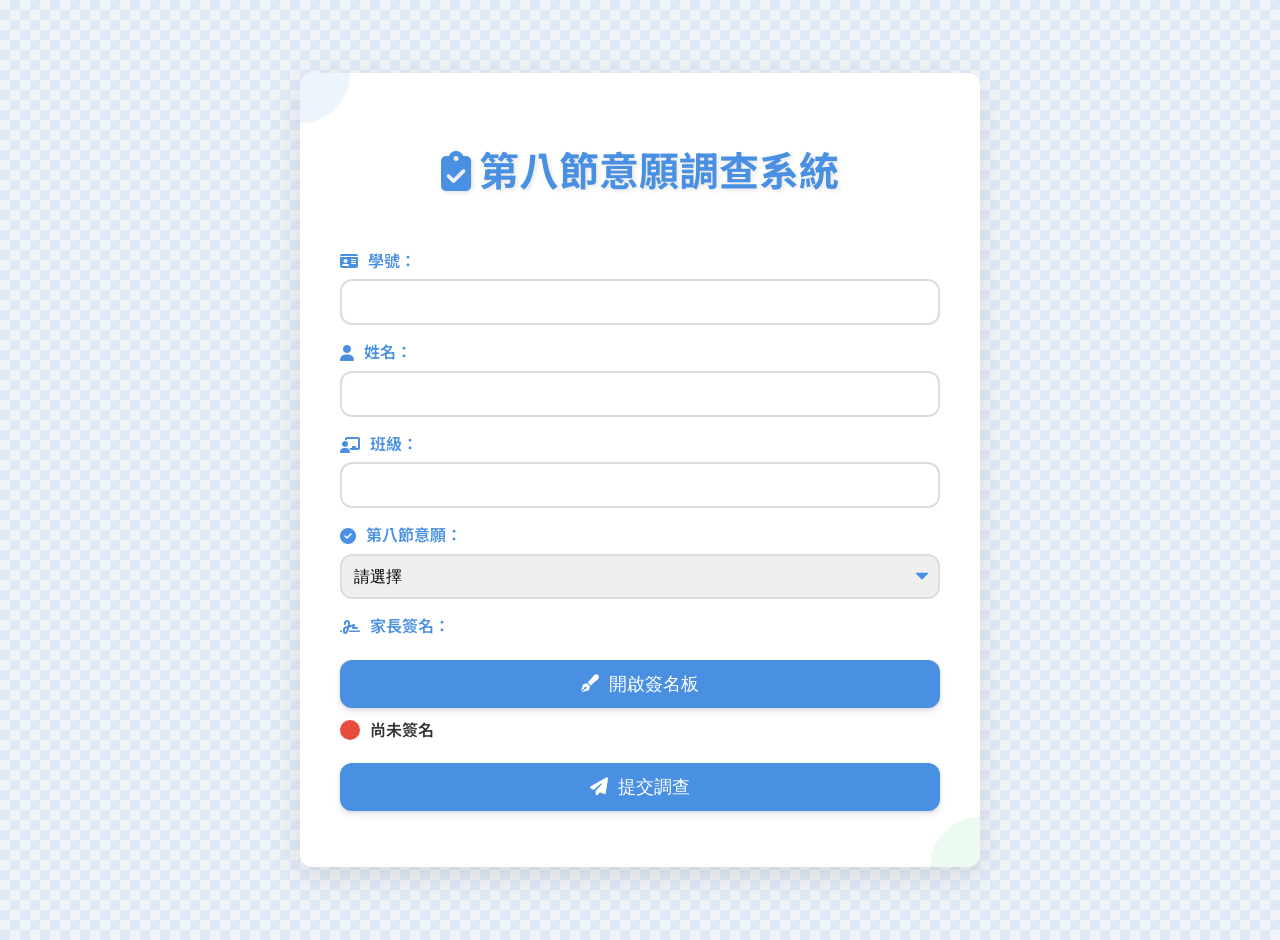
==== a.html @ 75f2bd80 "Update a.html" ====
<html><head><base href="https://intent-survey-system.edu/" target="_blank">
  <meta charset="UTF-8">
  <meta name="viewport" content="width=device-width, initial-scale=1.0">
  <title>第八節意願調查系統</title>
  <link href="https://fonts.googleapis.com/css2?family=Poppins:wght@400;600;700&family=Noto+Sans+TC:wght@400;500;700&display=swap" rel="stylesheet">
  <link rel="stylesheet" href="https://cdnjs.cloudflare.com/ajax/libs/font-awesome/6.4.0/css/all.min.css">
  <style>
    :root {
      --primary-color: #4a90e2;
      --secondary-color: #50c878;
      --background-color: #f0f4f8;
      --text-color: #333;
      --border-radius: 12px;
      --box-shadow: 0 10px 30px rgba(0, 0, 0, 0.1);
    }
  
    body {
      font-family: 'Poppins', 'Noto Sans TC', sans-serif;
      background-color: var(--background-color);
      color: var(--text-color);
      line-height: 1.6;
      margin: 0;
      padding: 20px;
      min-height: 100vh;
      display: flex;
      flex-direction: column;
      justify-content: center;
      align-items: center;
      background-image: 
        linear-gradient(45deg, rgba(74, 144, 226, 0.1) 25%, transparent 25%),
        linear-gradient(-45deg, rgba(74, 144, 226, 0.1) 25%, transparent 25%),
        linear-gradient(45deg, transparent 75%, rgba(74, 144, 226, 0.1) 75%),
        linear-gradient(-45deg, transparent 75%, rgba(74, 144, 226, 0.1) 75%);
      background-size: 20px 20px;
      background-position: 0 0, 0 10px, 10px -10px, -10px 0px;
    }
  
    .container {
      background-color: white;
      padding: 40px;
      border-radius: var(--border-radius);
      box-shadow: var(--box-shadow);
      max-width: 600px;
      width: 100%;
      position: relative;
      overflow: hidden;
    }

    .container::before {
      content: '';
      position: absolute;
      top: -50px;
      left: -50px;
      width: 100px;
      height: 100px;
      background-color: var(--primary-color);
      opacity: 0.1;
      border-radius: 50%;
    }

    .container::after {
      content: '';
      position: absolute;
      bottom: -50px;
      right: -50px;
      width: 100px;
      height: 100px;
      background-color: var(--secondary-color);
      opacity: 0.1;
      border-radius: 50%;
    }
  
    h1 {
      color: var(--primary-color);
      text-align: center;
      margin-bottom: 30px;
      font-size: 2.5em;
      text-shadow: 2px 2px 4px rgba(0,0,0,0.1);
    }
  
    form {
      display: flex;
      flex-direction: column;
    }
  
    label {
      margin-top: 15px;
      font-weight: 600;
      color: var(--primary-color);
      display: flex;
      align-items: center;
    }

    label i {
      margin-right: 10px;
      color: var(--primary-color);
    }
  
    input, select, textarea {
      margin-top: 5px;
      padding: 12px;
      border: 2px solid #ddd;
      border-radius: var(--border-radius);
      font-size: 16px;
      transition: all 0.3s ease;
    }

    input:focus, select:focus, textarea:focus {
      outline: none;
      border-color: var(--primary-color);
      box-shadow: 0 0 0 3px rgba(74, 144, 226, 0.2);
    }
  
    select {
      appearance: none;
      background-image: url('data:image/svg+xml;charset=US-ASCII,%3Csvg%20xmlns%3D%22http%3A%2F%2Fwww.w3.org%2F2000%2Fsvg%22%20width%3D%22292.4%22%20height%3D%22292.4%22%3E%3Cpath%20fill%3D%22%234a90e2%22%20d%3D%22M287%2069.4a17.6%2017.6%200%200%200-13-5.4H18.4c-5%200-9.3%201.8-12.9%205.4A17.6%2017.6%200%200%200%200%2082.2c0%205%201.8%209.3%205.4%2012.9l128%20127.9c3.6%203.6%207.8%205.4%2012.8%205.4s9.2-1.8%2012.8-5.4L287%2095c3.5-3.5%205.4-7.8%205.4-12.8%200-5-1.9-9.2-5.5-12.8z%22%2F%3E%3C%2Fsvg%3E');
      background-repeat: no-repeat;
      background-position: right 10px top 50%;
      background-size: 12px auto;
    }
  
    button {
      margin-top: 20px;
      padding: 12px;
      background-color: var(--primary-color);
      color: white;
      border: none;
      border-radius: var(--border-radius);
      font-size: 18px;
      cursor: pointer;
      transition: all 0.3s ease;
      box-shadow: 0 4px 6px rgba(50, 50, 93, 0.11), 0 1px 3px rgba(0, 0, 0, 0.08);
      display: flex;
      align-items: center;
      justify-content: center;
    }
  
    button:hover {
      background-color: #3a7bc8;
      transform: translateY(-2px);
      box-shadow: 0 7px 14px rgba(50, 50, 93, 0.1), 0 3px 6px rgba(0, 0, 0, 0.08);
    }

    button:active {
      transform: translateY(1px);
    }

    button i {
      margin-right: 10px;
    }
  
    #loading, #result {
      display: none;
      text-align: center;
      margin-top: 20px;
    }
  
    .spinner {
      border: 4px solid rgba(0, 0, 0, 0.1);
      border-left-color: var(--primary-color);
      border-radius: 50%;
      width: 40px;
      height: 40px;
      animation: spin 1s linear infinite;
      margin: 20px auto;
    }
  
    @keyframes spin {
      0% { transform: rotate(0deg); }
      100% { transform: rotate(360deg); }
    }
  
    .modal {
      display: none;
      position: fixed;
      z-index: 1;
      left: 0;
      top: 0;
      width: 100%;
      height: 100%;
      overflow: auto;
      background-color: rgba(0,0,0,0.4);
      backdrop-filter: blur(5px);
    }
  
    .modal-content {
      background-color: #fefefe;
      margin: 15% auto;
      padding: 20px;
      border: 1px solid #888;
      width: 80%;
      max-width: 500px;
      border-radius: var(--border-radius);
      box-shadow: var(--box-shadow);
      animation: modalFadeIn 0.3s;
    }

    @keyframes modalFadeIn {
      from {opacity: 0; transform: translateY(-50px);}
      to {opacity: 1; transform: translateY(0);}
    }
  
    .close {
      color: #aaa;
      float: right;
      font-size: 28px;
      font-weight: bold;
      cursor: pointer;
      transition: color 0.3s ease;
    }
  
    .close:hover,
    .close:focus {
      color: #000;
      text-decoration: none;
    }
  
    #signatureCanvas {
      border: 2px solid #ddd;
      border-radius: var(--border-radius);
      cursor: crosshair;
    }
  
    .confirm-modal {
      display: none;
      position: fixed;
      z-index: 1001;
      left: 0;
      top: 0;
      width: 100%;
      height: 100%;
      overflow: auto;
      background-color: rgba(0,0,0,0.4);
      backdrop-filter: blur(5px);
    }
  
    .confirm-content {
      background-color: #fefefe;
      margin: 15% auto;
      padding: 20px;
      border: 1px solid #888;
      width: 80%;
      max-width: 400px;
      border-radius: var(--border-radius);
      box-shadow: var(--box-shadow);
      text-align: center;
      animation: modalFadeIn 0.3s;
    }
  
    .confirm-buttons {
      margin-top: 20px;
    }
  
    .confirm-buttons button {
      margin: 0 10px;
      padding: 10px 20px;
    }
  
    #confirmSubmit, #confirmDelete {
      background-color: var(--secondary-color);
    }
  
    #confirmSubmit:hover, #confirmDelete:hover {
      background-color: #45b168;
    }
  
    #cancelSubmit, #cancelDelete {
      background-color: #7f8c8d;
    }
  
    #cancelSubmit:hover, #cancelDelete:hover {
      background-color: #6c7a89;
    }

    #result {
      background-color: #e8f4fd;
      border-radius: var(--border-radius);
      padding: 20px;
      margin-top: 20px;
      box-shadow: var(--box-shadow);
    }

    #result h3 {
      color: var(--primary-color);
      margin-top: 0;
    }

    #result p {
      margin: 10px 0;
    }

    #result img {
      max-width: 100%;
      border: 2px solid #bdc3c7;
      border-radius: var(--border-radius);
      margin-top: 10px;
    }

    .signature-status {
      display: flex;
      align-items: center;
      margin-top: 10px;
    }

    .signature-status .status-icon {
      width: 20px;
      height: 20px;
      border-radius: 50%;
      margin-right: 10px;
    }

    .signature-status .status-text {
      font-weight: 600;
    }

    .signature-status.signed .status-icon {
      background-color: var(--secondary-color);
    }

    .signature-status.unsigned .status-icon {
      background-color: #e74c3c;
    }

    @media (max-width: 600px) {
      body {
        padding: 10px;
      }

      .container {
        padding: 20px;
        border-radius: var(--border-radius);
      }

      h1 {
        font-size: 1.8em;
        margin-bottom: 20px;
      }

      input, select, textarea, button {
        font-size: 14px;
        padding: 10px;
      }

      .modal-content, .confirm-content {
        width: 90%;
        margin: 10% auto;
      }

      #signatureCanvas {
        width: 100%;
        height: 150px;
      }

      .confirm-buttons button {
        padding: 8px 16px;
        font-size: 14px;
      }
    }



      
    .delete-confirm-modal {
      display: none;
      position: fixed;
      z-index: 1001;
      left: 0;
      top: 0;
      width: 100%;
      height: 100%;
      overflow: auto;
      background-color: rgba(0,0,0,0.4);
      backdrop-filter: blur(5px);
    }
  
    .delete-confirm-content {
      background-color: #15bff8;
      margin: 15% auto;
      padding: 30px;
      border: 1px solid #888;
      width: 90%;
      max-width: 400px;
      border-radius: var(--border-radius);
      box-shadow: var(--box-shadow);
      text-align: center;
      animation: modalFadeIn 0.3s;
    }
  
    .delete-confirm-content h2 {
      color: var(--danger-color);
      margin-top: 0;
    }
  
    .delete-confirm-content p {
      margin-bottom: 25px;
      font-size: 16px;
    }
  
    .delete-confirm-buttons {
      display: flex;
      justify-content: center;
      gap: 20px;
    }
  
    .delete-confirm-buttons button {
      padding: 12px 24px;
      font-size: 16px;
      border: none;
      border-radius: var(--border-radius);
      cursor: pointer;
      transition: all 0.3s ease;
    }
  
    #confirmDelete {
      background-color: var(--danger-color);
      color: white;
    }
  
    #confirmDelete:hover {
      background-color: #c0392b;
    }
  
    #cancelDelete {
      background-color: #95a5a6;
      color: white;
    }
  
    #cancelDelete:hover {
      background-color: #7f8c8d;
    }

    @media (max-width: 600px) {
      .delete-confirm-content {
        width: 95%;
        padding: 20px;
      }

      .delete-confirm-buttons button {
        padding: 10px 20px;
        font-size: 14px;
      }
    }
  </style>
</head>
<body>
  <div class="container">
    <h1><i class="fas fa-clipboard-check"></i> 第八節意願調查系統</h1>
    <form id="surveyForm">
      <label for="studentId"><i class="fas fa-id-card"></i> 學號：</label>
      <input type="text" id="studentId" name="studentId" required>
      
      <label for="name"><i class="fas fa-user"></i> 姓名：</label>
      <input type="text" id="name" name="name" required>
      
      <label for="class"><i class="fas fa-chalkboard-teacher"></i> 班級：</label>
      <input type="text" id="class" name="class" required>
      
      <label for="intention"><i class="fas fa-check-circle"></i> 第八節意願：</label>
      <select id="intention" name="intention" required>
        <option value="">請選擇</option>
        <option value="參加">參加</option>
        <option value="不參加">不參加</option>
      </select>
      
      <div id="reasonContainer" style="display:none;">
        <label for="reason"><i class="fas fa-comment-alt"></i> 不參加原因：</label>
        <textarea id="reason" name="reason"></textarea>
      </div>
      
      <label for="signature"><i class="fas fa-signature"></i> 家長簽名：</label>
      <button type="button" id="openSignature"><i class="fas fa-pen-fancy"></i> 開啟簽名板</button>
      <div class="signature-status unsigned">
        <div class="status-icon"></div>
        <span class="status-text">尚未簽名</span>
      </div>
      
      <button type="submit"><i class="fas fa-paper-plane"></i> 提交調查</button>
    </form>
    
    <div id="loading">
      <div class="spinner"></div>
      <p>提交中，請稍候...</p>
    </div>
    
    <div id="result"></div>
  </div>

  <div id="signatureModal" class="modal">
    <div class="modal-content">
      <span class="close">&times;</span>
      <h2><i class="fas fa-signature"></i> 家長簽名</h2>
      <canvas id="signatureCanvas" width="400" height="200"></canvas>
      <button id="clearSignature"><i class="fas fa-eraser"></i> 清除簽名</button>
      <button id="saveSignature"><i class="fas fa-save"></i> 保存簽名</button>
    </div>
  </div>

  <div id="alertModal" class="modal">
    <div class="modal-content">
      <span class="close">&times;</span>
      <h2><i class="fas fa-exclamation-circle"></i> 提示</h2>
      <p id="alertMessage"></p>
    </div>
  </div>

  <div id="confirmModal" class="confirm-modal">
    <div class="confirm-content">
      <h2><i class="fas fa-question-circle"></i> 確認提交</h2>
      <p>您確定要提交這份調查嗎？提交後將無法修改。</p>
      <div class="confirm-buttons">
        <button id="confirmSubmit"><i class="fas fa-check"></i> 確認提交</button>
        <button id="cancelSubmit"><i class="fas fa-times"></i> 取消</button>
      </div>
    </div>
  </div>

  <div id="deleteConfirmModal" class="delete-confirm-modal">
    <div class="delete-confirm-content">
      <h2><i class="fas fa-exclamation-triangle"></i> 確認刪除簽名</h2>
      <p>您確定要刪除當前的簽名嗎？此操作無法撤銷。</p>
      <div class="delete-confirm-buttons">
        <button id="confirmDelete"><i class="fas fa-trash-alt"></i> 確認刪除</button>
        <button id="cancelDelete"><i class="fas fa-times"></i> 取消</button>
      </div>
    </div>
  </div>

  <script>
    const form = document.getElementById('surveyForm');
    const intentionSelect = document.getElementById('intention');
    const reasonContainer = document.getElementById('reasonContainer');
    const modal = document.getElementById('signatureModal');
    const alertModal = document.getElementById('alertModal');
    const confirmModal = document.getElementById('confirmModal');
    const deleteConfirmModal = document.getElementById('deleteConfirmModal');
    const openSignatureBtn = document.getElementById('openSignature');
    const closeBtns = document.getElementsByClassName('close');
    const canvas = document.getElementById('signatureCanvas');
    const clearBtn = document.getElementById('clearSignature');
    const saveBtn = document.getElementById('saveSignature');
    const ctx = canvas.getContext('2d');
    let isDrawing = false;
    let signatureData = '';
    const signatureStatus = document.querySelector('.signature-status');

    function resizeCanvas() {
      const containerWidth = document.querySelector('.modal-content').offsetWidth;
      canvas.width = containerWidth - 40;
      canvas.height = Math.min(200, window.innerHeight * 0.3);
    }

    window.addEventListener('resize', resizeCanvas);
    modal.addEventListener('shown.bs.modal', resizeCanvas);

    intentionSelect.addEventListener('change', function() {
      if (this.value === '不參加') {
        reasonContainer.style.display = 'block';
      } else {
        reasonContainer.style.display = 'none';
      }
    });

    openSignatureBtn.onclick = function() {
      modal.style.display = 'block';
      resizeCanvas();
      if (signatureData) {
        const img = new Image();
        img.onload = function() {
          ctx.drawImage(img, 0, 0, canvas.width, canvas.height);
        }
        img.src = signatureData;
      }
    }

    Array.from(closeBtns).forEach(btn => {
      btn.onclick = function() {
        btn.closest('.modal').style.display = 'none';
      }
    });

    window.onclick = function(event) {
      if (event.target.classList.contains('modal')) {
        event.target.style.display = 'none';
      }
    }

    canvas.addEventListener('mousedown', startDrawing);
    canvas.addEventListener('mousemove', draw);
    canvas.addEventListener('mouseup', stopDrawing);
    canvas.addEventListener('mouseout', stopDrawing);

    canvas.addEventListener('touchstart', startDrawing);
    canvas.addEventListener('touchmove', draw);
    canvas.addEventListener('touchend', stopDrawing);

    function startDrawing(e) {
      isDrawing = true;
      draw(e);
    }

    function draw(e) {
      if (!isDrawing) return;
      e.preventDefault();
      
      const rect = canvas.getBoundingClientRect();
      const x = (e.clientX || e.touches[0].clientX) - rect.left;
      const y = (e.clientY || e.touches[0].clientY) - rect.top;
      
      ctx.lineWidth = 2;
      ctx.lineCap = 'round';
      ctx.lineTo(x, y);
      ctx.stroke();
      ctx.beginPath();
      ctx.moveTo(x, y);
    }

    function stopDrawing() {
      isDrawing = false;
      ctx.beginPath();
    }

    clearBtn.onclick = function() {
      deleteConfirmModal.style.display = 'block';
    }

    document.getElementById('confirmDelete').onclick = function() {
      ctx.clearRect(0, 0, canvas.width, canvas.height);
      signatureData = '';
      updateSignatureStatus();
      deleteConfirmModal.style.display = 'none';
    }

    document.getElementById('cancelDelete').onclick = function() {
      deleteConfirmModal.style.display = 'none';
    }

    saveBtn.onclick = function() {
      signatureData = canvas.toDataURL();
      modal.style.display = 'none';
      updateSignatureStatus();
    }

    function updateSignatureStatus() {
      if (signatureData) {
        signatureStatus.className = 'signature-status signed';
        signatureStatus.querySelector('.status-text').textContent = '已完成簽名';
      } else {
        signatureStatus.className = 'signature-status unsigned';
        signatureStatus.querySelector('.status-text').textContent = '尚未簽名';
      }
    }

    form.addEventListener('submit', function(e) {
      e.preventDefault();
      if (!signatureData) {
        showAlert('請先完成家長簽名');
        return;
      }
      confirmModal.style.display = 'block';
    });

    document.getElementById('confirmSubmit').addEventListener('click', function() {
      confirmModal.style.display = 'none';
      submitForm();
    });

    document.getElementById('cancelSubmit').addEventListener('click', function() {
      confirmModal.style.display = 'none';
    });

    function submitForm() {
      const studentId = document.getElementById('studentId').value;
      const name = document.getElementById('name').value;
      const className = document.getElementById('class').value;
      const intention = document.getElementById('intention').value;
      const reason = document.getElementById('reason').value;
      const signature = signatureData;
      
      const loading = document.getElementById('loading');
      loading.style.display = 'block';

      const scriptUrl = 'https://script.google.com/macros/s/AKfycbzSORaXJCqsbHWjsBZ_Mmhu4ET5lxvu-Yr4QCTzqkoER3oNE6ZMGdgrDi79HflY0yR0Og/exec';

      fetch(scriptUrl, {
        method: 'POST',
        mode: 'no-cors',
        headers: {
          'Content-Type': 'application/json',
        },
        body: JSON.stringify({
          studentId,
          name,
          class: className,
          intention,
          reason,
          signature
        })
      })
      .then(response => {
        loading.style.display = 'none';
        const result = document.getElementById('result');
        result.style.display = 'block';
        result.innerHTML = `
          <h3><i class="fas fa-check-circle"></i> 調查結果已成功提交</h3>
          <p><strong><i class="fas fa-id-card"></i> 學號：</strong>${studentId}</p>
          <p><strong><i class="fas fa-user"></i> 姓名：</strong>${name}</p>
          <p><strong><i class="fas fa-chalkboard-teacher"></i> 班級：</strong>${className}</p>
          <p><strong><i class="fas fa-check-circle"></i> 第八節意願：</strong>${intention}</p>
          ${intention === '不參加' ? `<p><strong><i class="fas fa-comment-alt"></i> 不參加原因：</strong>${reason}</p>` : ''}
          <p><strong><i class="fas fa-signature"></i> 家長簽名：</strong></p>
          <img src="${signature}" alt="家長簽名" style="max-width: 100%; border: 1px solid #bdc3c7; border-radius: var(--border-radius);">
        `;
      })
      .catch(error => {
        loading.style.display = 'none';
        showAlert('提交失敗，請稍後再試');
        console.error('Error:', error);
      });
    }

    function showAlert(message) {
      const alertMessage = document.getElementById('alertMessage');
      alertMessage.textContent = message;
      alertModal.style.display = 'block';
    }
  </script>
</body>
</html>
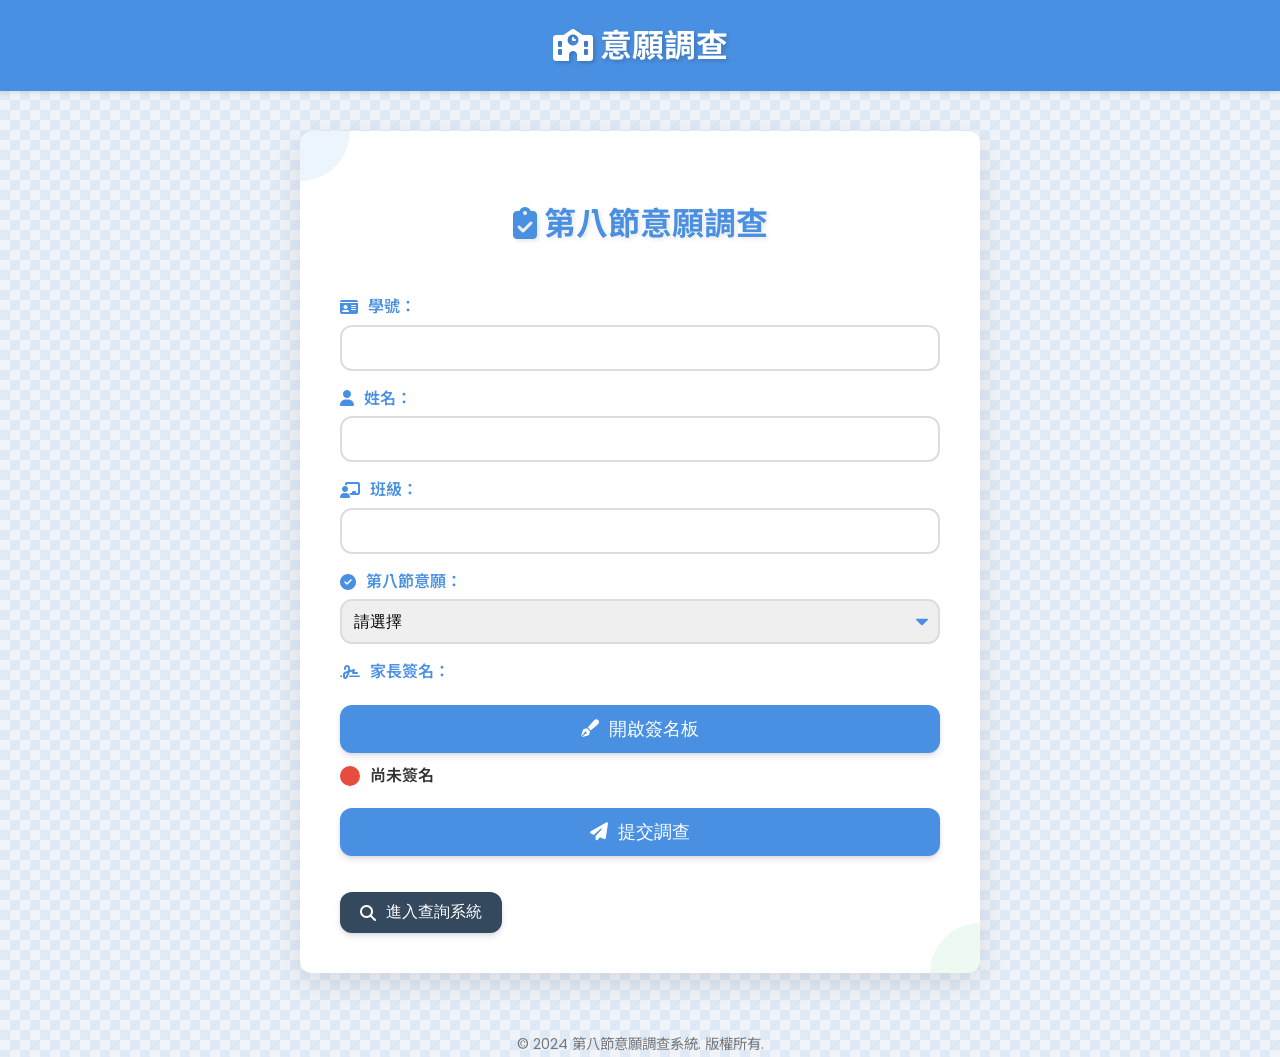
==== commit 286a4961: "Update a.html" ====
--- a/a.html
+++ b/a.html
@@ -1,4 +1,4 @@
-<html><head><base href="https://intent-survey-system.edu/" target="_blank">
+<html><head>
   <meta charset="UTF-8">
   <meta name="viewport" content="width=device-width, initial-scale=1.0">
   <title>第八節意願調查系統</title>
@@ -20,12 +20,10 @@
       color: var(--text-color);
       line-height: 1.6;
       margin: 0;
-      padding: 20px;
+      padding: 0;
       min-height: 100vh;
       display: flex;
       flex-direction: column;
-      justify-content: center;
-      align-items: center;
       background-image: 
         linear-gradient(45deg, rgba(74, 144, 226, 0.1) 25%, transparent 25%),
         linear-gradient(-45deg, rgba(74, 144, 226, 0.1) 25%, transparent 25%),
@@ -35,6 +33,34 @@
       background-position: 0 0, 0 10px, 10px -10px, -10px 0px;
     }
   
+    .header {
+      background-color: var(--primary-color);
+      color: white;
+      padding: 20px 0;
+      text-align: center;
+      box-shadow: 0 2px 4px rgba(0,0,0,0.1);
+    }
+
+    .header h1 {
+      margin: 0;
+      font-size: 2em;
+      text-shadow: 2px 2px 4px rgba(0,0,0,0.2);
+    }
+
+    .header p {
+      margin: 10px 0 0;
+      font-size: 1.1em;
+      opacity: 0.9;
+    }
+
+    .main-content {
+      flex: 1;
+      display: flex;
+      justify-content: center;
+      align-items: center;
+      padding: 40px 20px;
+    }
+
     .container {
       background-color: white;
       padding: 40px;
@@ -70,11 +96,11 @@
       border-radius: 50%;
     }
   
-    h1 {
+    h2 {
       color: var(--primary-color);
       text-align: center;
       margin-bottom: 30px;
-      font-size: 2.5em;
+      font-size: 2em;
       text-shadow: 2px 2px 4px rgba(0,0,0,0.1);
     }
   
@@ -235,65 +261,101 @@
     }
   
     .confirm-content {
-      background-color: #fefefe;
+      background-color: #ffffff;
       margin: 15% auto;
-      padding: 20px;
-      border: 1px solid #888;
-      width: 80%;
+      padding: 30px;
+      border: none;
+      width: 90%;
       max-width: 400px;
       border-radius: var(--border-radius);
-      box-shadow: var(--box-shadow);
+      box-shadow: 0 10px 40px rgba(0,0,0,0.2);
       text-align: center;
       animation: modalFadeIn 0.3s;
     }
   
+    .confirm-content h2 {
+      color: var(--primary-color);
+      margin-bottom: 20px;
+      font-size: 1.8em;
+    }
+  
+    .confirm-content p {
+      margin-bottom: 30px;
+      font-size: 1.1em;
+      color: #555;
+    }
+  
     .confirm-buttons {
-      margin-top: 20px;
+      display: flex;
+      justify-content: center;
+      gap: 20px;
     }
   
     .confirm-buttons button {
-      margin: 0 10px;
-      padding: 10px 20px;
+      padding: 12px 24px;
+      font-size: 1em;
+      font-weight: 600;
+      border: none;
+      border-radius: 30px;
+      cursor: pointer;
+      transition: all 0.3s ease;
+      box-shadow: 0 4px 6px rgba(50, 50, 93, 0.11), 0 1px 3px rgba(0, 0, 0, 0.08);
     }
   
     #confirmSubmit, #confirmDelete {
       background-color: var(--secondary-color);
+      color: white;
     }
   
     #confirmSubmit:hover, #confirmDelete:hover {
       background-color: #45b168;
+      transform: translateY(-2px);
     }
   
     #cancelSubmit, #cancelDelete {
-      background-color: #7f8c8d;
+      background-color: #f0f0f0;
+      color: #333;
     }
   
     #cancelSubmit:hover, #cancelDelete:hover {
-      background-color: #6c7a89;
-    }
-
-    #result {
-      background-color: #e8f4fd;
-      border-radius: var(--border-radius);
-      padding: 20px;
-      margin-top: 20px;
-      box-shadow: var(--box-shadow);
-    }
-
-    #result h3 {
-      color: var(--primary-color);
-      margin-top: 0;
-    }
-
-    #result p {
-      margin: 10px 0;
-    }
-
-    #result img {
-      max-width: 100%;
-      border: 2px solid #bdc3c7;
-      border-radius: var(--border-radius);
-      margin-top: 10px;
+      background-color: #e0e0e0;
+      transform: translateY(-2px);
+    }
+  
+    @media (max-width: 600px) {
+      .container {
+        width: 95%;
+        padding: 1.5rem;
+      }
+  
+      h2 {
+        font-size: 1.5rem;
+      }
+  
+      input[type="text"],
+      input[type="email"],
+      select,
+      button {
+        font-size: 0.9rem;
+      }
+  
+      .confirm-content {
+        width: 95%;
+        padding: 20px;
+      }
+  
+      .confirm-content h2 {
+        font-size: 1.5em;
+      }
+  
+      .confirm-content p {
+        font-size: 1em;
+      }
+  
+      .confirm-buttons button {
+        padding: 10px 20px;
+        font-size: 0.9em;
+      }
     }
 
     .signature-status {
@@ -320,178 +382,142 @@
     .signature-status.unsigned .status-icon {
       background-color: #e74c3c;
     }
-
-    @media (max-width: 600px) {
-      body {
-        padding: 10px;
-      }
-
-      .container {
-        padding: 20px;
-        border-radius: var(--border-radius);
-      }
-
-      h1 {
-        font-size: 1.8em;
-        margin-bottom: 20px;
-      }
-
-      input, select, textarea, button {
-        font-size: 14px;
-        padding: 10px;
-      }
-
-      .modal-content, .confirm-content {
-        width: 90%;
-        margin: 10% auto;
-      }
-
-      #signatureCanvas {
-        width: 100%;
-        height: 150px;
-      }
-
-      .confirm-buttons button {
-        padding: 8px 16px;
-        font-size: 14px;
-      }
-    }
-
-
-
-      
-    .delete-confirm-modal {
-      display: none;
-      position: fixed;
-      z-index: 1001;
-      left: 0;
-      top: 0;
+    
+    #reason {
       width: 100%;
-      height: 100%;
-      overflow: auto;
-      background-color: rgba(0,0,0,0.4);
-      backdrop-filter: blur(5px);
-    }
-  
-    .delete-confirm-content {
-      background-color: #15bff8;
-      margin: 15% auto;
-      padding: 30px;
-      border: 1px solid #888;
-      width: 90%;
-      max-width: 400px;
-      border-radius: var(--border-radius);
-      box-shadow: var(--box-shadow);
+      height: 100px;
+      resize: vertical;
+      min-height: 100px;
+      max-height: 200px;
+    }
+
+    .copyright {
       text-align: center;
-      animation: modalFadeIn 0.3s;
-    }
-  
-    .delete-confirm-content h2 {
-      color: var(--danger-color);
-      margin-top: 0;
-    }
-  
-    .delete-confirm-content p {
-      margin-bottom: 25px;
-      font-size: 16px;
-    }
-  
-    .delete-confirm-buttons {
+      margin-top: 20px;
+      font-size: 0.9em;
+      color: #777;
+    }
+
+    .signature-buttons {
       display: flex;
-      justify-content: center;
-      gap: 20px;
-    }
-  
-    .delete-confirm-buttons button {
-      padding: 12px 24px;
-      font-size: 16px;
+      justify-content: space-between;
+      margin-top: 10px;
+    }
+
+    #clearSignature, #saveSignature {
+      flex: 1;
+      margin: 0 5px;
+    }
+
+    #clearSignature {
+      background-color: #e74c3c;
+    }
+
+    #clearSignature:hover {
+      background-color: #c0392b;
+    }
+
+    #saveSignature {
+      background-color: var(--secondary-color);
+    }
+
+    #saveSignature:hover {
+      background-color: #45b168;
+    }
+
+    .query-system-button {
+      background-color: #34495e;
+      color: white;
+      padding: 10px 20px;
       border: none;
       border-radius: var(--border-radius);
+      font-size: 16px;
       cursor: pointer;
       transition: all 0.3s ease;
-    }
-  
-    #confirmDelete {
-      background-color: var(--danger-color);
-      color: white;
-    }
-  
-    #confirmDelete:hover {
-      background-color: #c0392b;
-    }
-  
-    #cancelDelete {
-      background-color: #95a5a6;
-      color: white;
-    }
-  
-    #cancelDelete:hover {
-      background-color: #7f8c8d;
-    }
-
-    @media (max-width: 600px) {
-      .delete-confirm-content {
-        width: 95%;
-        padding: 20px;
-      }
-
-      .delete-confirm-buttons button {
-        padding: 10px 20px;
-        font-size: 14px;
-      }
+      box-shadow: 0 4px 6px rgba(50, 50, 93, 0.11), 0 1px 3px rgba(0, 0, 0, 0.08);
+      display: inline-flex;
+      align-items: center;
+      justify-content: center;
+      margin-top: 20px;
+    }
+
+    .query-system-button:hover {
+      background-color: #2c3e50;
+      transform: translateY(-2px);
+      box-shadow: 0 7px 14px rgba(50, 50, 93, 0.1), 0 3px 6px rgba(0, 0, 0, 0.08);
+    }
+
+    .query-system-button:active {
+      transform: translateY(1px);
+    }
+
+    .query-system-button i {
+      margin-right: 10px;
     }
   </style>
 </head>
 <body>
-  <div class="container">
-    <h1><i class="fas fa-clipboard-check"></i> 第八節意願調查系統</h1>
-    <form id="surveyForm">
-      <label for="studentId"><i class="fas fa-id-card"></i> 學號：</label>
-      <input type="text" id="studentId" name="studentId" required>
+  <header class="header">
+    <h1><i class="fas fa-school"></i> 意願調查</h1>
+  </header>
+
+  <main class="main-content">
+    <div class="container">
+      <h2><i class="fas fa-clipboard-check"></i> 第八節意願調查</h2>
+      <form id="surveyForm">
+        <label for="studentId"><i class="fas fa-id-card"></i> 學號：</label>
+        <input type="text" id="studentId" name="studentId" required>
+        
+        <label for="name"><i class="fas fa-user"></i> 姓名：</label>
+        <input type="text" id="name" name="name" required>
+        
+        <label for="class"><i class="fas fa-chalkboard-teacher"></i> 班級：</label>
+        <input type="text" id="class" name="class" required>
+        
+        <label for="intention"><i class="fas fa-check-circle"></i> 第八節意願：</label>
+        <select id="intention" name="intention" required>
+          <option value="">請選擇</option>
+          <option value="參加">參加</option>
+          <option value="不參加">不參加</option>
+        </select>
+        
+        <div id="reasonContainer" style="display:none;">
+          <label for="reason"><i class="fas fa-comment-alt"></i> 不參加原因：</label>
+          <textarea id="reason" name="reason"></textarea>
+        </div>
+        
+        <label for="signature"><i class="fas fa-signature"></i> 家長簽名：</label>
+        <button type="button" id="openSignature"><i class="fas fa-pen-fancy"></i> 開啟簽名板</button>
+        <div class="signature-status unsigned">
+          <div class="status-icon"></div>
+          <span class="status-text">尚未簽名</span>
+        </div>
+        
+        <button type="submit"><i class="fas fa-paper-plane"></i> 提交調查</button>
+      </form>
       
-      <label for="name"><i class="fas fa-user"></i> 姓名：</label>
-      <input type="text" id="name" name="name" required>
-      
-      <label for="class"><i class="fas fa-chalkboard-teacher"></i> 班級：</label>
-      <input type="text" id="class" name="class" required>
-      
-      <label for="intention"><i class="fas fa-check-circle"></i> 第八節意願：</label>
-      <select id="intention" name="intention" required>
-        <option value="">請選擇</option>
-        <option value="參加">參加</option>
-        <option value="不參加">不參加</option>
-      </select>
-      
-      <div id="reasonContainer" style="display:none;">
-        <label for="reason"><i class="fas fa-comment-alt"></i> 不參加原因：</label>
-        <textarea id="reason" name="reason"></textarea>
+      <div id="loading">
+        <div class="spinner"></div>
+        <p>提交中，請稍候...</p>
       </div>
       
-      <label for="signature"><i class="fas fa-signature"></i> 家長簽名：</label>
-      <button type="button" id="openSignature"><i class="fas fa-pen-fancy"></i> 開啟簽名板</button>
-      <div class="signature-status unsigned">
-        <div class="status-icon"></div>
-        <span class="status-text">尚未簽名</span>
-      </div>
-      
-      <button type="submit"><i class="fas fa-paper-plane"></i> 提交調查</button>
-    </form>
-    
-    <div id="loading">
-      <div class="spinner"></div>
-      <p>提交中，請稍候...</p>
+      <div id="result"></div>
+
+      <button class="query-system-button" onclick="location.href='https://samzhangw.github.io/sigin/search'">
+        <i class="fas fa-search"></i> 進入查詢系統
+      </button>
     </div>
-    
-    <div id="result"></div>
-  </div>
+  </main>
 
   <div id="signatureModal" class="modal">
     <div class="modal-content">
       <span class="close">&times;</span>
       <h2><i class="fas fa-signature"></i> 家長簽名</h2>
       <canvas id="signatureCanvas" width="400" height="200"></canvas>
-      <button id="clearSignature"><i class="fas fa-eraser"></i> 清除簽名</button>
-      <button id="saveSignature"><i class="fas fa-save"></i> 保存簽名</button>
+      <div class="signature-buttons">
+        <button id="clearSignature"><i class="fas fa-eraser"></i> 清除簽名</button>
+        <button id="saveSignature"><i class="fas fa-save"></i> 保存簽名</button>
+      </div>
     </div>
   </div>
 
@@ -514,16 +540,20 @@
     </div>
   </div>
 
-  <div id="deleteConfirmModal" class="delete-confirm-modal">
-    <div class="delete-confirm-content">
-      <h2><i class="fas fa-exclamation-triangle"></i> 確認刪除簽名</h2>
-      <p>您確定要刪除當前的簽名嗎？此操作無法撤銷。</p>
-      <div class="delete-confirm-buttons">
-        <button id="confirmDelete"><i class="fas fa-trash-alt"></i> 確認刪除</button>
+  <div id="deleteConfirmModal" class="confirm-modal">
+    <div class="confirm-content">
+      <h2><i class="fas fa-trash-alt"></i> 確認刪除</h2>
+      <p>您確定要刪除簽名嗎？此操作無法撤銷。</p>
+      <div class="confirm-buttons">
+        <button id="confirmDelete"><i class="fas fa-check"></i> 確認刪除</button>
         <button id="cancelDelete"><i class="fas fa-times"></i> 取消</button>
       </div>
     </div>
   </div>
+
+  <footer class="copyright">
+    © 2024 第八節意願調查系統. 版權所有.
+  </footer>
 
   <script>
     const form = document.getElementById('surveyForm');
@@ -543,10 +573,41 @@
     let signatureData = '';
     const signatureStatus = document.querySelector('.signature-status');
 
+    let lastX = 0;
+    let lastY = 0;
+    let signaturePaths = [];
+    let currentPath = [];
+
     function resizeCanvas() {
       const containerWidth = document.querySelector('.modal-content').offsetWidth;
+      const oldWidth = canvas.width;
+      const oldHeight = canvas.height;
       canvas.width = containerWidth - 40;
       canvas.height = Math.min(200, window.innerHeight * 0.3);
+      
+      // Redraw the signature
+      if (signaturePaths.length > 0) {
+        const scaleX = canvas.width / oldWidth;
+        const scaleY = canvas.height / oldHeight;
+        ctx.scale(scaleX, scaleY);
+        redrawSignature();
+        ctx.setTransform(1, 0, 0, 1, 0, 0); // Reset transformation
+      }
+    }
+
+    function redrawSignature() {
+      ctx.lineWidth = 2;
+      ctx.lineCap = 'round';
+      ctx.strokeStyle = '#000';
+
+      signaturePaths.forEach(path => {
+        ctx.beginPath();
+        ctx.moveTo(path[0].x, path[0].y);
+        for (let i = 1; i < path.length; i++) {
+          ctx.lineTo(path[i].x, path[i].y);
+        }
+        ctx.stroke();
+      });
     }
 
     window.addEventListener('resize', resizeCanvas);
@@ -563,12 +624,8 @@
     openSignatureBtn.onclick = function() {
       modal.style.display = 'block';
       resizeCanvas();
-      if (signatureData) {
-        const img = new Image();
-        img.onload = function() {
-          ctx.drawImage(img, 0, 0, canvas.width, canvas.height);
-        }
-        img.src = signatureData;
+      if (signaturePaths.length > 0) {
+        redrawSignature();
       }
     }
 
@@ -595,28 +652,40 @@
 
     function startDrawing(e) {
       isDrawing = true;
-      draw(e);
+      currentPath = [];
+      [lastX, lastY] = getCoordinates(e);
+      currentPath.push({x: lastX, y: lastY});
     }
 
     function draw(e) {
       if (!isDrawing) return;
       e.preventDefault();
       
+      const [x, y] = getCoordinates(e);
+      
+      ctx.beginPath();
+      ctx.moveTo(lastX, lastY);
+      ctx.lineTo(x, y);
+      ctx.strokeStyle = '#000';
+      ctx.lineWidth = 2;
+      ctx.lineCap = 'round';
+      ctx.stroke();
+
+      currentPath.push({x, y});
+      [lastX, lastY] = [x, y];
+    }
+
+    function stopDrawing() {
+      if (!isDrawing) return;
+      isDrawing = false;
+      signaturePaths.push(currentPath);
+    }
+
+    function getCoordinates(e) {
       const rect = canvas.getBoundingClientRect();
       const x = (e.clientX || e.touches[0].clientX) - rect.left;
       const y = (e.clientY || e.touches[0].clientY) - rect.top;
-      
-      ctx.lineWidth = 2;
-      ctx.lineCap = 'round';
-      ctx.lineTo(x, y);
-      ctx.stroke();
-      ctx.beginPath();
-      ctx.moveTo(x, y);
-    }
-
-    function stopDrawing() {
-      isDrawing = false;
-      ctx.beginPath();
+      return [x, y];
     }
 
     clearBtn.onclick = function() {
@@ -625,6 +694,7 @@
 
     document.getElementById('confirmDelete').onclick = function() {
       ctx.clearRect(0, 0, canvas.width, canvas.height);
+      signaturePaths = [];
       signatureData = '';
       updateSignatureStatus();
       deleteConfirmModal.style.display = 'none';
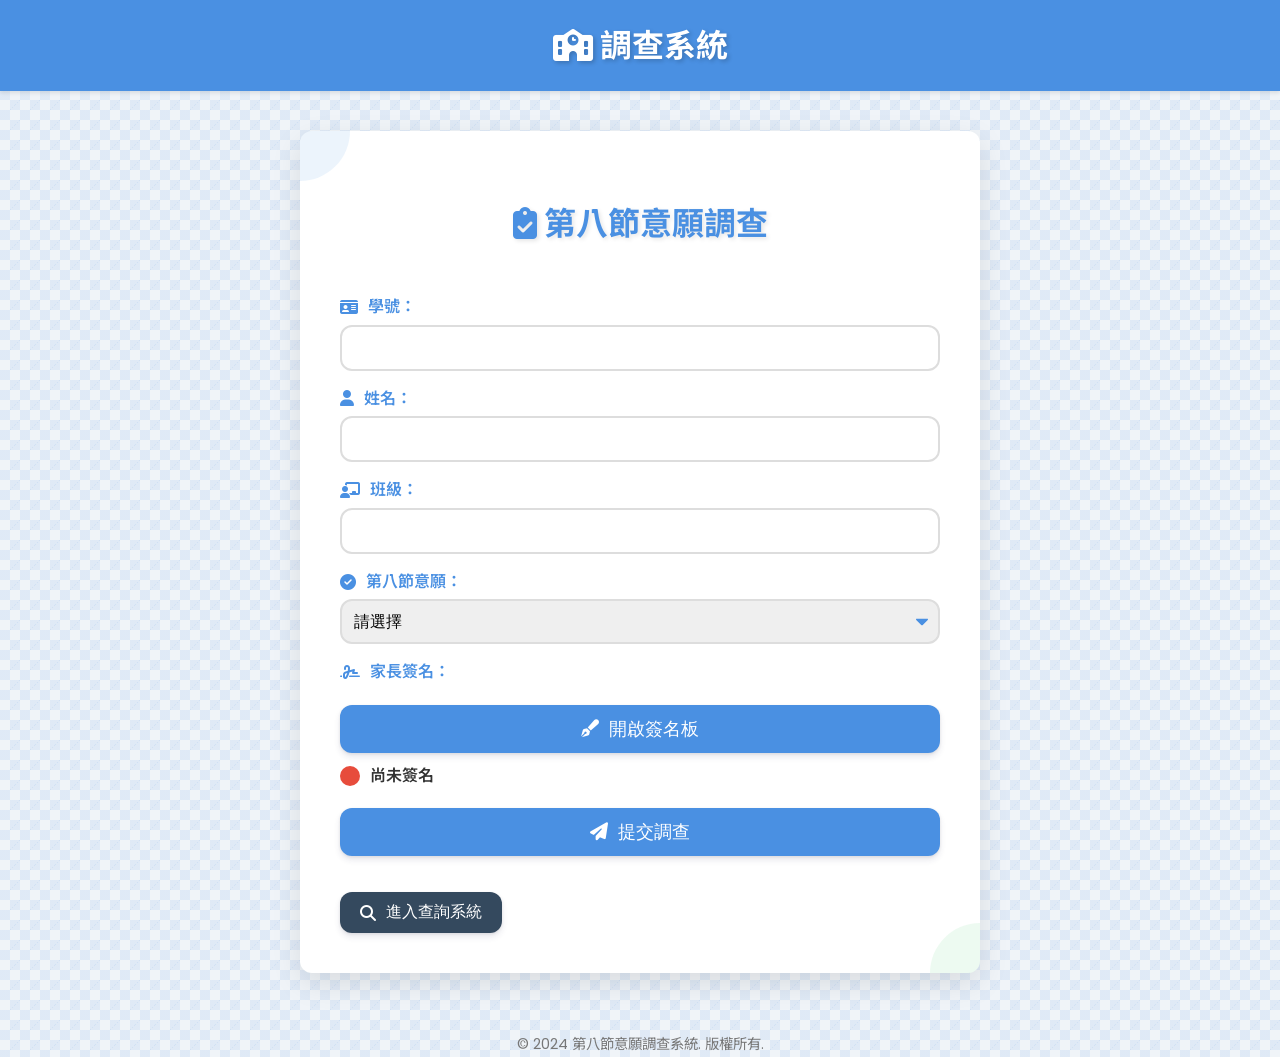
==== commit 5aa3dd1e: "Update a.html" ====
--- a/a.html
+++ b/a.html
@@ -1,4 +1,4 @@
-<html><head>
+<html><head><base href="https://intent-survey-system.edu/" target="_blank">
   <meta charset="UTF-8">
   <meta name="viewport" content="width=device-width, initial-scale=1.0">
   <title>第八節意願調查系統</title>
@@ -177,8 +177,20 @@
   
     #loading, #result {
       display: none;
-      text-align: center;
       margin-top: 20px;
+    }
+  
+    #result {
+      text-align: left;
+    }
+
+    #result h3 {
+      color: var(--primary-color);
+      margin-bottom: 15px;
+    }
+
+    #result p {
+      margin-bottom: 10px;
     }
   
     .spinner {
@@ -458,7 +470,7 @@
 </head>
 <body>
   <header class="header">
-    <h1><i class="fas fa-school"></i> 意願調查</h1>
+    <h1><i class="fas fa-school"></i> 調查系統</h1>
   </header>
 
   <main class="main-content">
